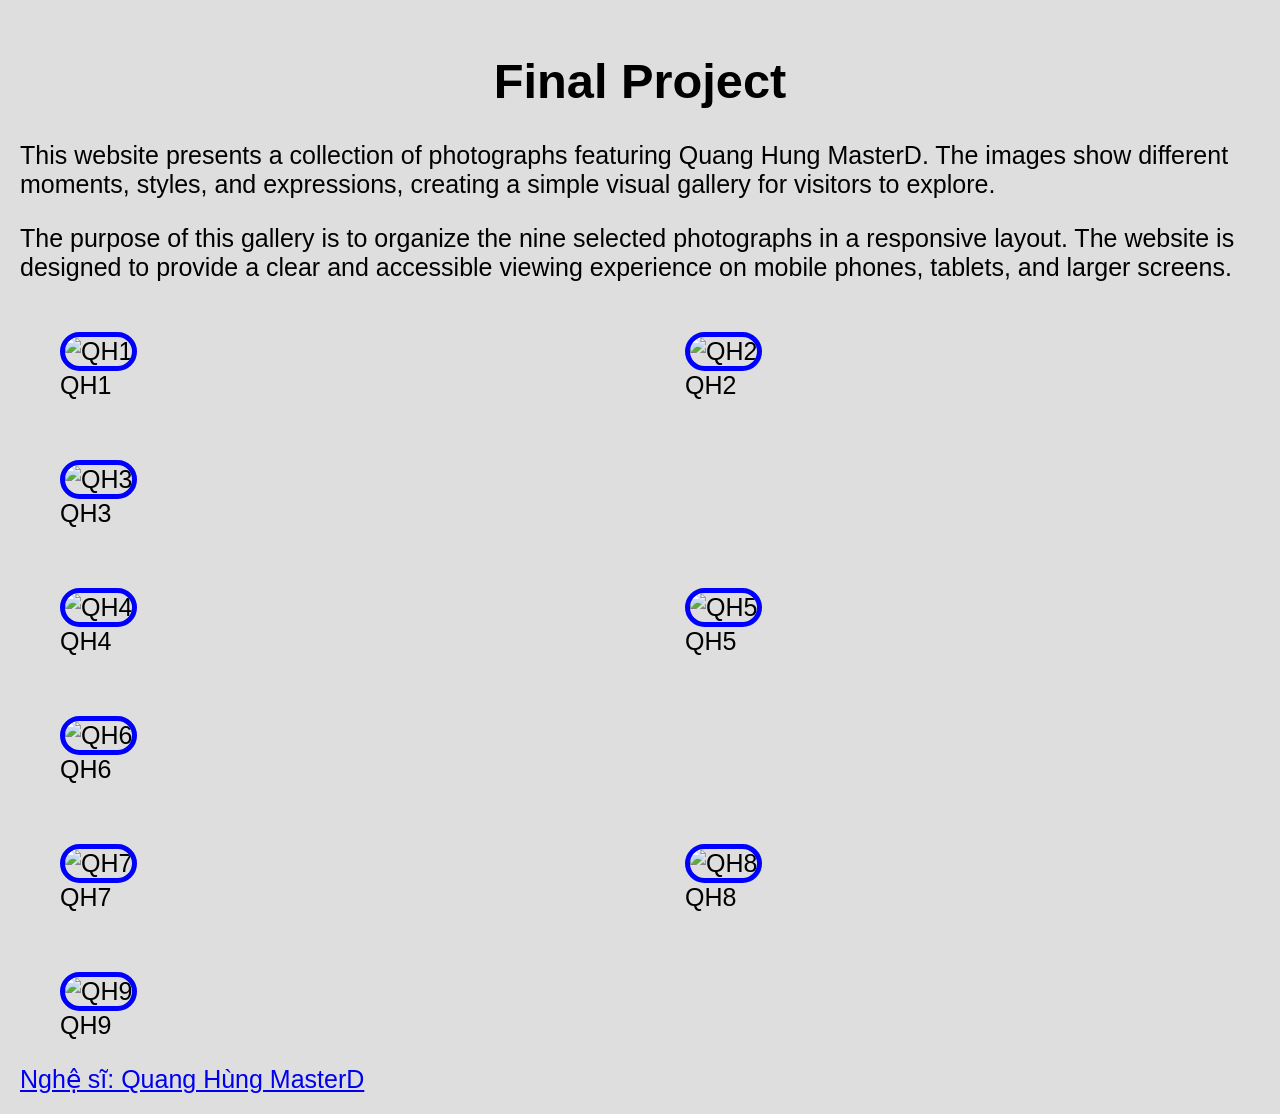
==== index.html @ d6e76225 "Rename bai1.html to index.html" ====
<!DOCTYPE html>
<html lang="en">

<head>
  <meta charset="UTF-8">
  <meta http-equiv="X-UA-Compatible" content="IE=edge">
  <meta name="viewport" content="width=device-width, initial-scale=1.0">
  <title>Final Project</title>
  <link rel="stylesheet" href="bai1.css">
</head>

<body>
  <header>
    <h1 id="top">Final Project</h1>
  </header>

  <main>
  <p>This website presents a collection of photographs featuring Quang Hung MasterD. The images show different moments, styles, and expressions, creating a simple visual gallery for visitors to explore.</p>

  <p>The purpose of this gallery is to organize the nine selected photographs in a responsive layout. The website is designed to provide a clear and accessible viewing experience on mobile phones, tablets, and larger screens.</p>
    
    
    <div class = "grid">
        <figure>
        <img src="images/1790848723171_123890429944982950_3790217465253525895_56a7493cc41d710cfba71bc3d9ab962a.jpg" alt="QH1" width="200">
        <figcaption>QH1</figcaption>
        </figure>
        <figure>
        <img src="images/1790848723789_123890429944982950_3790217465253525895_f8c7fd9555be4fb4c8543baf6deba477.jpg" alt="QH2" width="200">
        <figcaption>QH2</figcaption>
        </figure>
        <figure>
        <img src="images/1790848724313_123890429944982950_3790217465253525895_447ef0b1a68f31ee73c6183145bd4142.jpg" alt="QH3" width="200">
        <figcaption>QH3</figcaption>
        </figure>
        <figure>
        <img src="images/1790848724838_123890429944982950_3790217465253525895_d2f71aceecda22298a538f91de41219d.jpg" alt="QH4" width="200">
        <figcaption>QH4</figcaption>
        </figure>
        <figure>
        <img src="images/1790848725323_123890429944982950_3790217465253525895_5f18769da2f12364b691dcf306d78c59.jpg" alt="QH5" width="200">
        <figcaption>QH5</figcaption>
        </figure>
        <figure>
        <img src="images/1790848725988_123890429944982950_3790217465253525895_546d37a7a10e592bada980df6750a585.jpg" alt="QH6" width="200">
        <figcaption>QH6</figcaption>
        </figure>
        <figure>
        <img src="images/1790848726876_123890429944982950_3790217465253525895_da4c45f851a27c5ef4593cb844344aaf.jpg" alt="QH7" width="200">
        <figcaption>QH7</figcaption>
        </figure>
        <figure>
        <img src="images/1790848728080_123890429944982950_3790217465253525895_c850ecedd378a3494e41cbe1d48e112a.jpg" alt="QH8" width="200">
        <figcaption>QH8</figcaption>
        </figure>
        <figure>
        <img src="images/1790848728614_123890429944982950_3790217465253525895_9def5c30f66d16f526a5a732dd14a487.jpg" alt="QH9" width="200">
        <figcaption>QH9</figcaption>
        </figure>
    </div>
  </main>

  <footer>
    <a href="#top">Nghệ sĩ: Quang Hùng MasterD</a>
  </footer>
</body>

</html>
---- bai1.css ----
html{
    scroll-behavior: smooth;
}
body {
    background-color: #dedede;
    padding: 5px;
    margin: 15px;
    font-size: 25px;
    font-family:Arial, sans-serif;
}

h1 {
    text-align: center;
    font-family:Arial, sans-serif;
    font-size: 1.95em;
}

h2{
    text-align:center;
  }

li{
    margin-top: 20px;
}

img{
    border: 5px solid blue;
    border-radius: 35px;
    width: 100%;
  }

.label{
    text-align: center;
    font-family: 'Gill Sans', 'Gill Sans MT', Calibri, 'Trebuchet MS', sans-serif;
}
.grid {
  display: grid;
  grid-template-columns: 1fr;
  row-gap: 10px;
  column-gap: 10px;
}
@media screen and (min-width: 772px) {
  .grid {
    grid-template-columns: 1fr 1fr;
  }

  figure {
    border-radius: 50%;
  }

  figure:last-child {
    grid-column: 1 / 3;
  }
}
@media screen and (min-width: 992px) {
  figure:nth-child(3n) {
    grid-column: 1 / 3;
  }

  figure {
    border-radius: 0;
  }
}
@media (prefers-reduced-motion: reduce) {
  html {
    scroll-behavior: auto;
  }
}
@media (prefers-color-scheme: dark) {
  figure {
    background-color: #222;
    color: #ffff00;
    border: 2px solid black;
  }
}
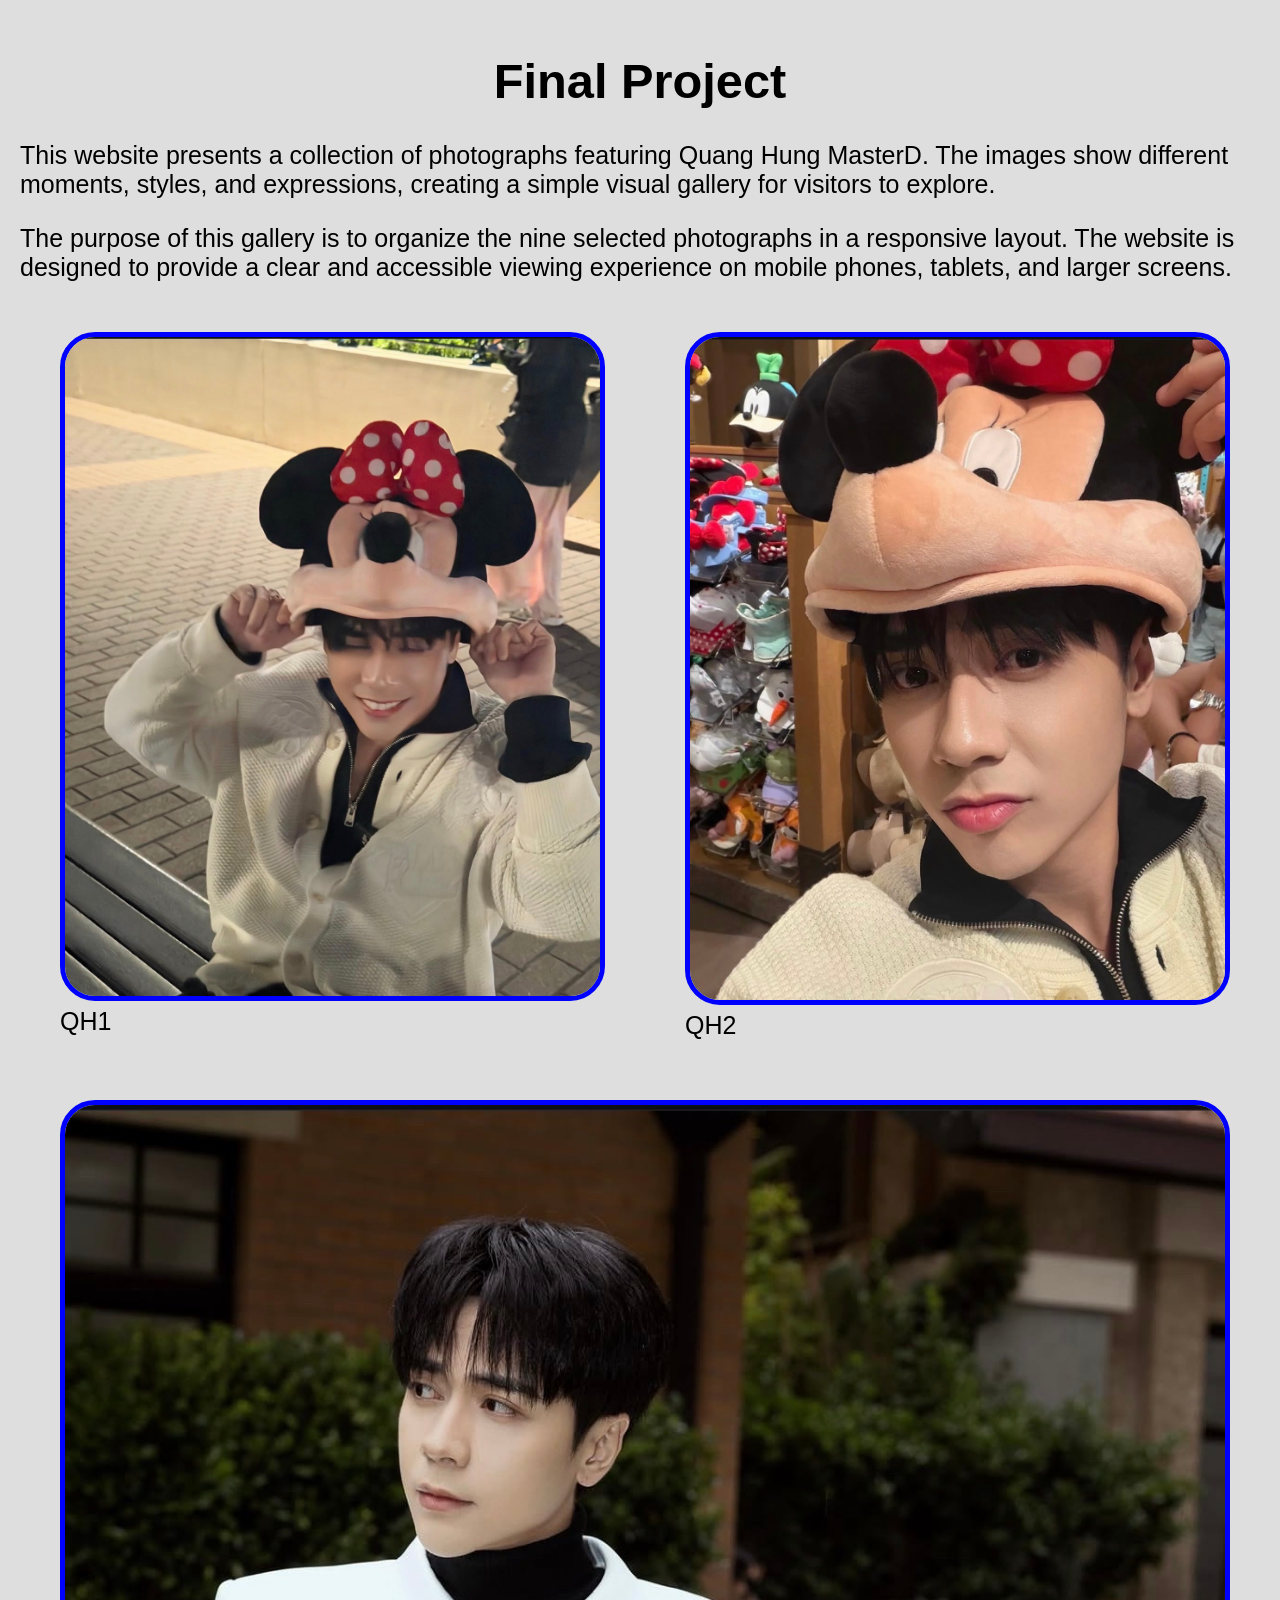
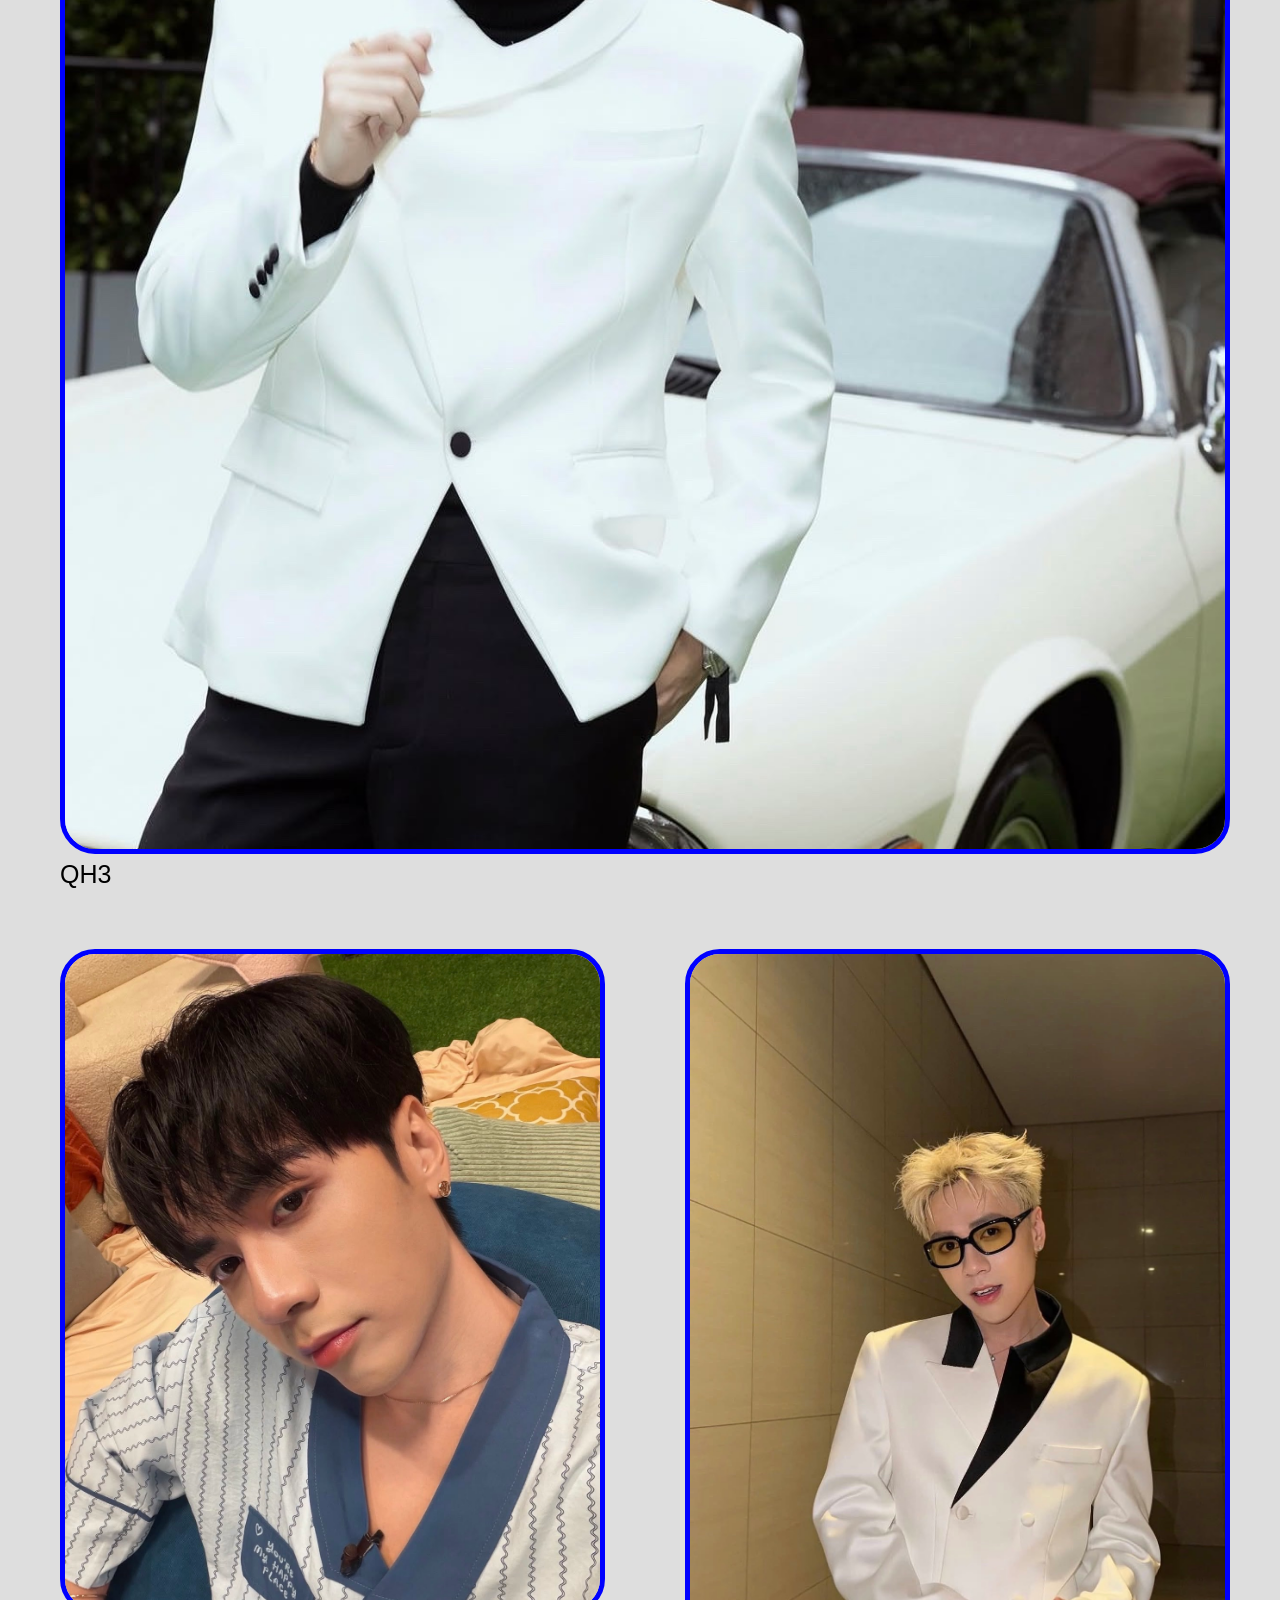
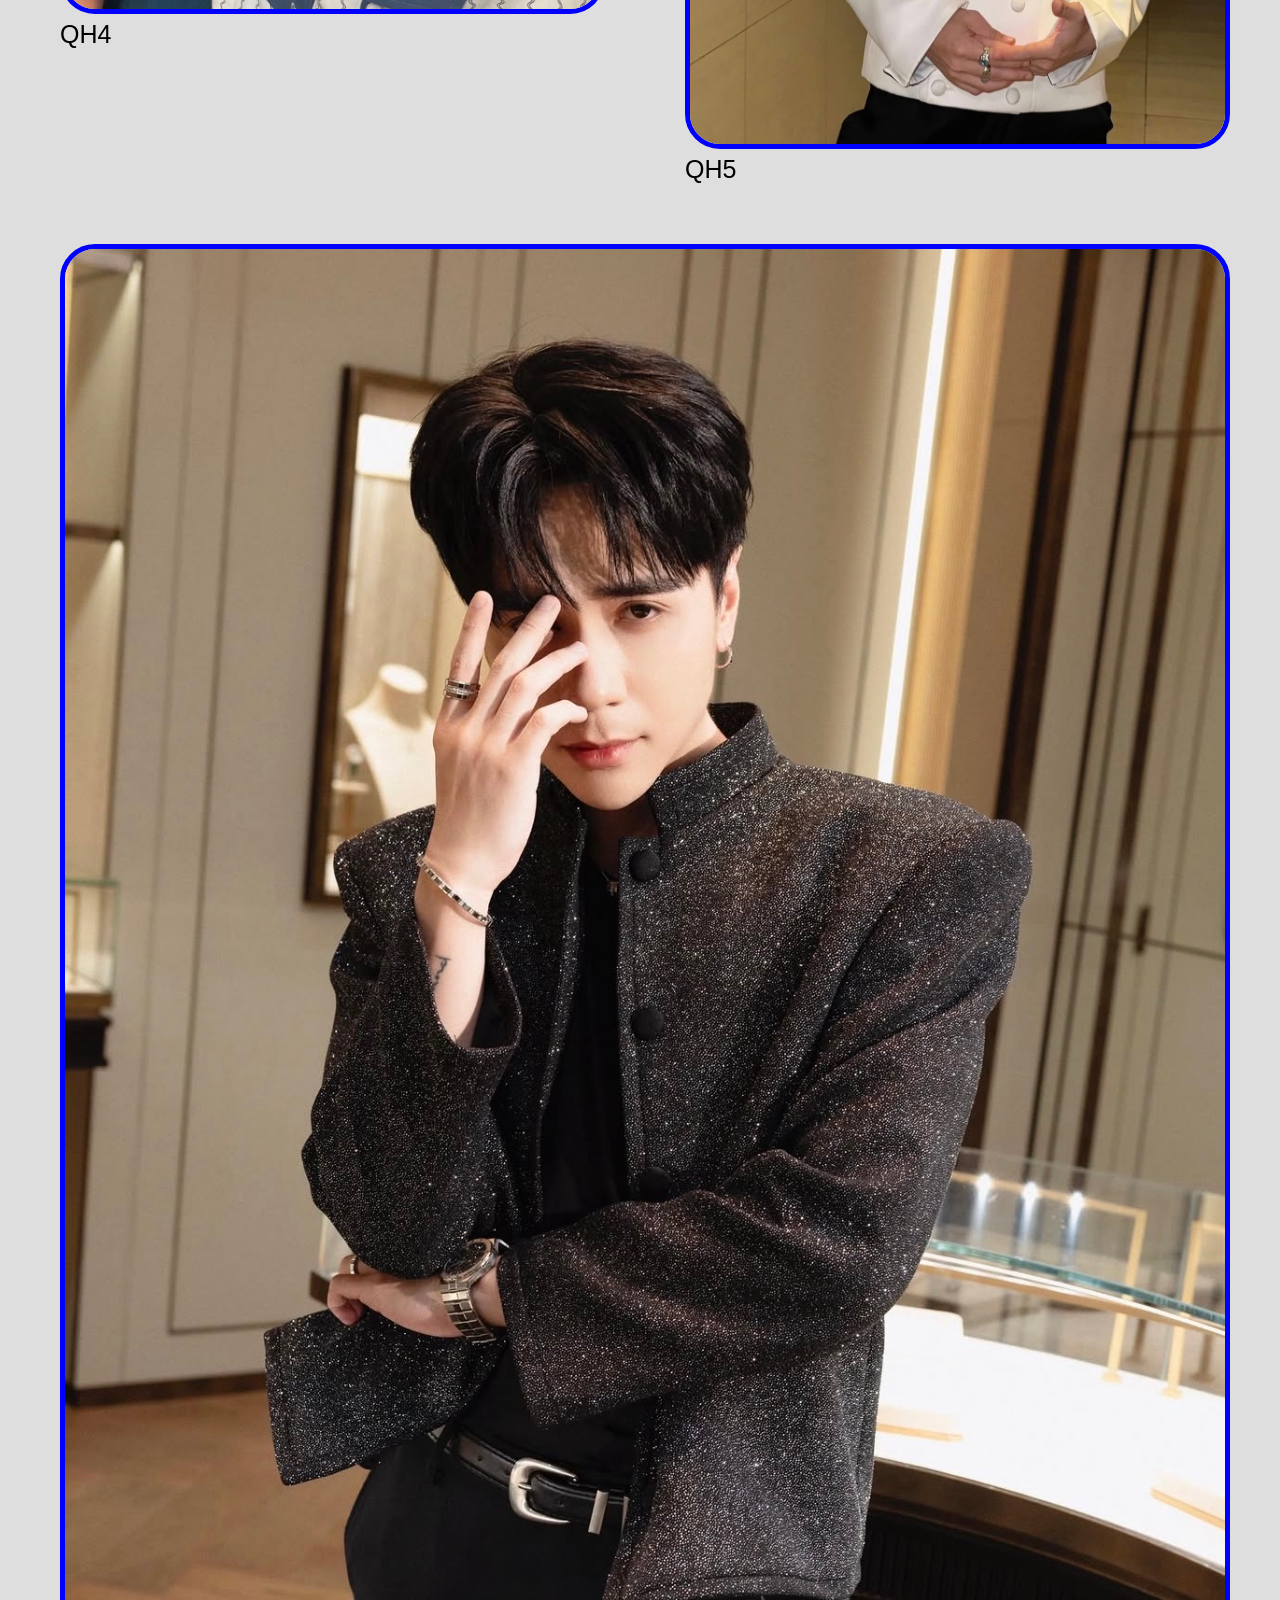
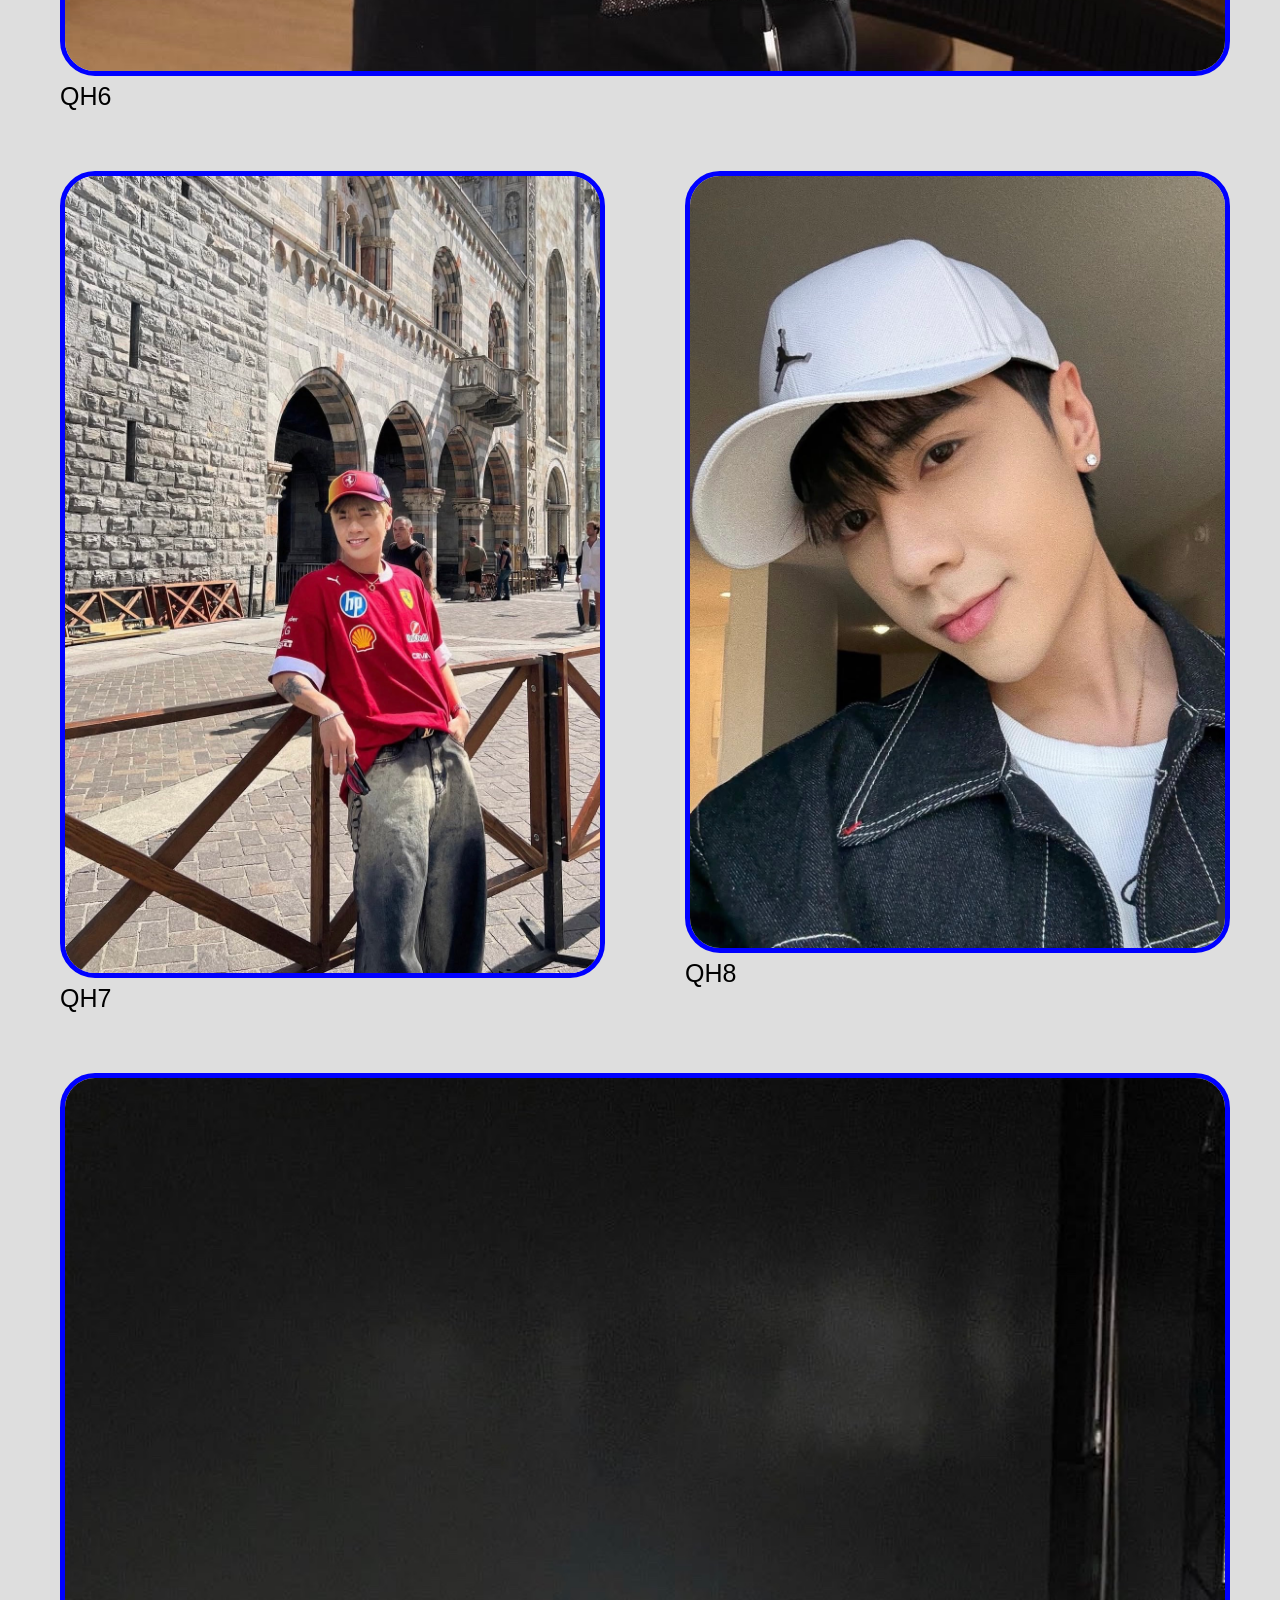
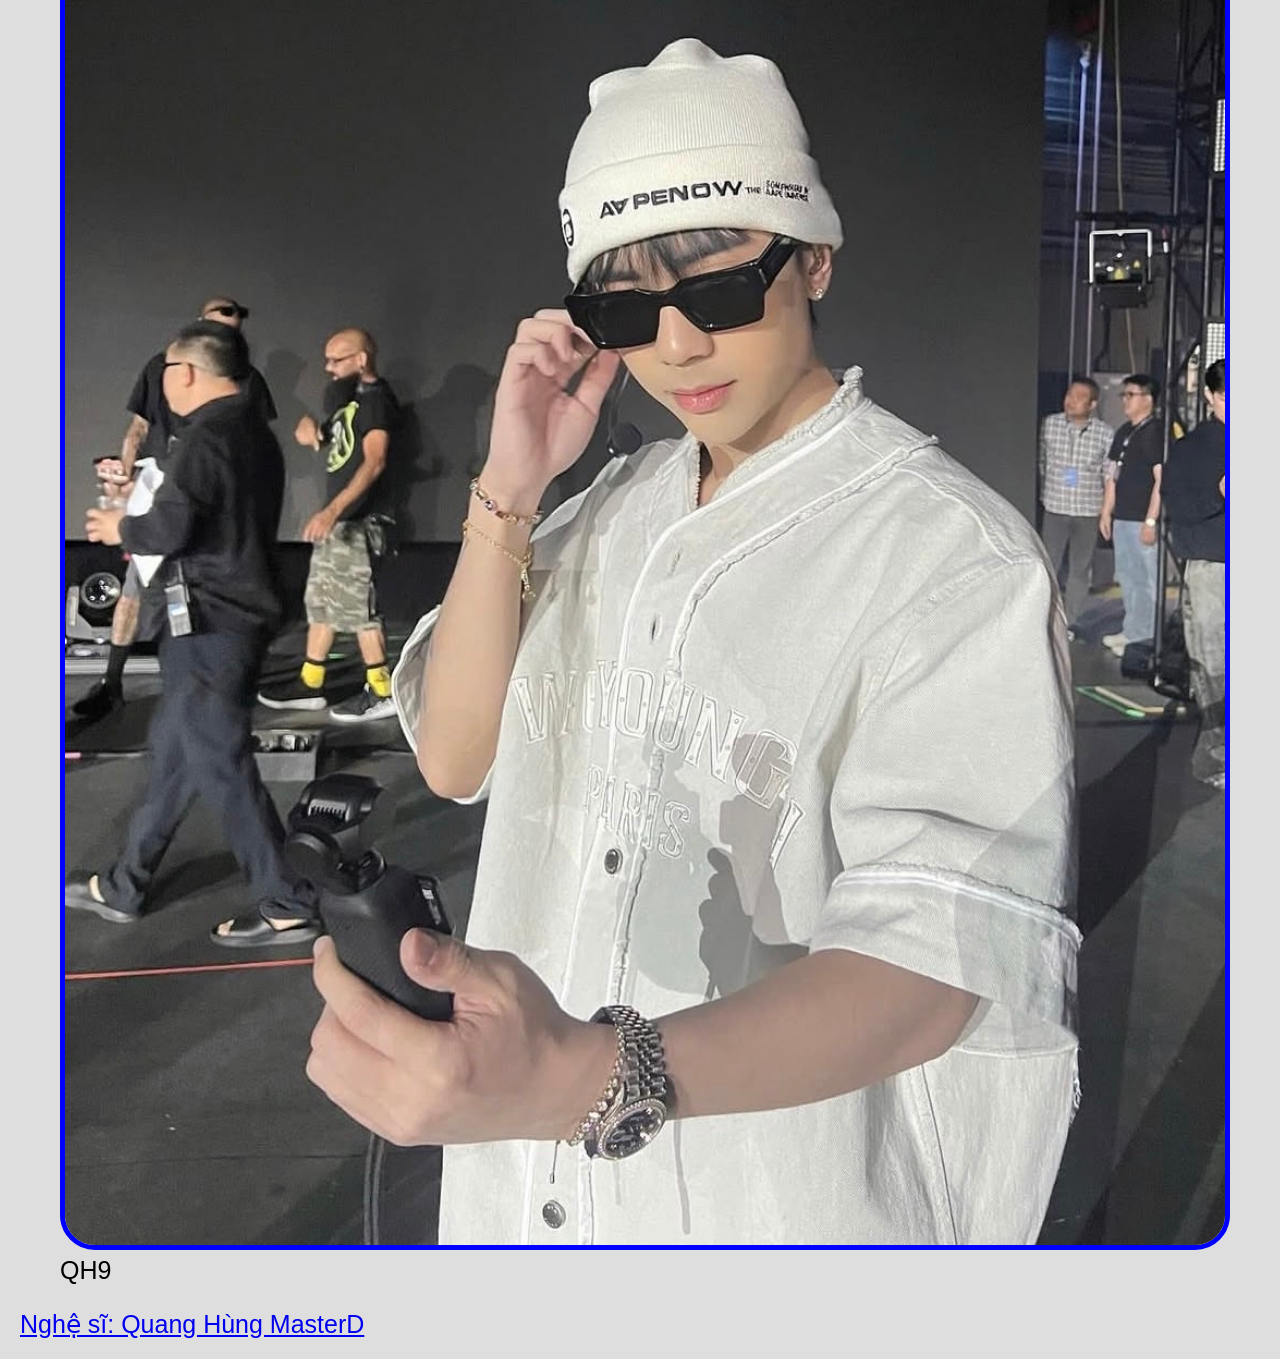
==== commit 8d3223ac: "Update index.html" ====
--- a/index.html
+++ b/index.html
@@ -6,7 +6,7 @@
   <meta http-equiv="X-UA-Compatible" content="IE=edge">
   <meta name="viewport" content="width=device-width, initial-scale=1.0">
   <title>Final Project</title>
-  <link rel="stylesheet" href="bai1.css">
+  <link rel="stylesheet" href="style.css">
 </head>
 
 <body>
@@ -22,39 +22,39 @@
     
     <div class = "grid">
         <figure>
-        <img src="images/1790848723171_123890429944982950_3790217465253525895_56a7493cc41d710cfba71bc3d9ab962a.jpg" alt="QH1" width="200">
+        <img src="1790848723171_123890429944982950_3790217465253525895_56a7493cc41d710cfba71bc3d9ab962a.jpg" alt="QH1" width="200">
         <figcaption>QH1</figcaption>
         </figure>
         <figure>
-        <img src="images/1790848723789_123890429944982950_3790217465253525895_f8c7fd9555be4fb4c8543baf6deba477.jpg" alt="QH2" width="200">
+        <img src="1790848723789_123890429944982950_3790217465253525895_f8c7fd9555be4fb4c8543baf6deba477.jpg" alt="QH2" width="200">
         <figcaption>QH2</figcaption>
         </figure>
         <figure>
-        <img src="images/1790848724313_123890429944982950_3790217465253525895_447ef0b1a68f31ee73c6183145bd4142.jpg" alt="QH3" width="200">
+        <img src="1790848724313_123890429944982950_3790217465253525895_447ef0b1a68f31ee73c6183145bd4142.jpg" alt="QH3" width="200">
         <figcaption>QH3</figcaption>
         </figure>
         <figure>
-        <img src="images/1790848724838_123890429944982950_3790217465253525895_d2f71aceecda22298a538f91de41219d.jpg" alt="QH4" width="200">
+        <img src="1790848724838_123890429944982950_3790217465253525895_d2f71aceecda22298a538f91de41219d.jpg" alt="QH4" width="200">
         <figcaption>QH4</figcaption>
         </figure>
         <figure>
-        <img src="images/1790848725323_123890429944982950_3790217465253525895_5f18769da2f12364b691dcf306d78c59.jpg" alt="QH5" width="200">
+        <img src="1790848725323_123890429944982950_3790217465253525895_5f18769da2f12364b691dcf306d78c59.jpg" alt="QH5" width="200">
         <figcaption>QH5</figcaption>
         </figure>
         <figure>
-        <img src="images/1790848725988_123890429944982950_3790217465253525895_546d37a7a10e592bada980df6750a585.jpg" alt="QH6" width="200">
+        <img src="1790848725988_123890429944982950_3790217465253525895_546d37a7a10e592bada980df6750a585.jpg" alt="QH6" width="200">
         <figcaption>QH6</figcaption>
         </figure>
         <figure>
-        <img src="images/1790848726876_123890429944982950_3790217465253525895_da4c45f851a27c5ef4593cb844344aaf.jpg" alt="QH7" width="200">
+        <img src="1790848726876_123890429944982950_3790217465253525895_da4c45f851a27c5ef4593cb844344aaf.jpg" alt="QH7" width="200">
         <figcaption>QH7</figcaption>
         </figure>
         <figure>
-        <img src="images/1790848728080_123890429944982950_3790217465253525895_c850ecedd378a3494e41cbe1d48e112a.jpg" alt="QH8" width="200">
+        <img src="1790848728080_123890429944982950_3790217465253525895_c850ecedd378a3494e41cbe1d48e112a.jpg" alt="QH8" width="200">
         <figcaption>QH8</figcaption>
         </figure>
         <figure>
-        <img src="images/1790848728614_123890429944982950_3790217465253525895_9def5c30f66d16f526a5a732dd14a487.jpg" alt="QH9" width="200">
+        <img src="1790848728614_123890429944982950_3790217465253525895_9def5c30f66d16f526a5a732dd14a487.jpg" alt="QH9" width="200">
         <figcaption>QH9</figcaption>
         </figure>
     </div>
--- a/style.css
+++ b/style.css
@@ -0,0 +1,75 @@
+html{
+    scroll-behavior: smooth;
+}
+body {
+    background-color: #dedede;
+    padding: 5px;
+    margin: 15px;
+    font-size: 25px;
+    font-family:Arial, sans-serif;
+}
+
+h1 {
+    text-align: center;
+    font-family:Arial, sans-serif;
+    font-size: 1.95em;
+}
+
+h2{
+    text-align:center;
+  }
+
+li{
+    margin-top: 20px;
+}
+
+img{
+    border: 5px solid blue;
+    border-radius: 35px;
+    width: 100%;
+  }
+
+.label{
+    text-align: center;
+    font-family: 'Gill Sans', 'Gill Sans MT', Calibri, 'Trebuchet MS', sans-serif;
+}
+.grid {
+  display: grid;
+  grid-template-columns: 1fr;
+  row-gap: 10px;
+  column-gap: 10px;
+}
+@media screen and (min-width: 772px) {
+  .grid {
+    grid-template-columns: 1fr 1fr;
+  }
+
+  figure {
+    border-radius: 50%;
+  }
+
+  figure:last-child {
+    grid-column: 1 / 3;
+  }
+}
+@media screen and (min-width: 992px) {
+  figure:nth-child(3n) {
+    grid-column: 1 / 3;
+  }
+
+  figure {
+    border-radius: 0;
+  }
+}
+@media (prefers-reduced-motion: reduce) {
+  html {
+    scroll-behavior: auto;
+  }
+}
+@media (prefers-color-scheme: dark) {
+  figure {
+    background-color: #222;
+    color: #ffff00;
+    border: 2px solid black;
+  }
+}
